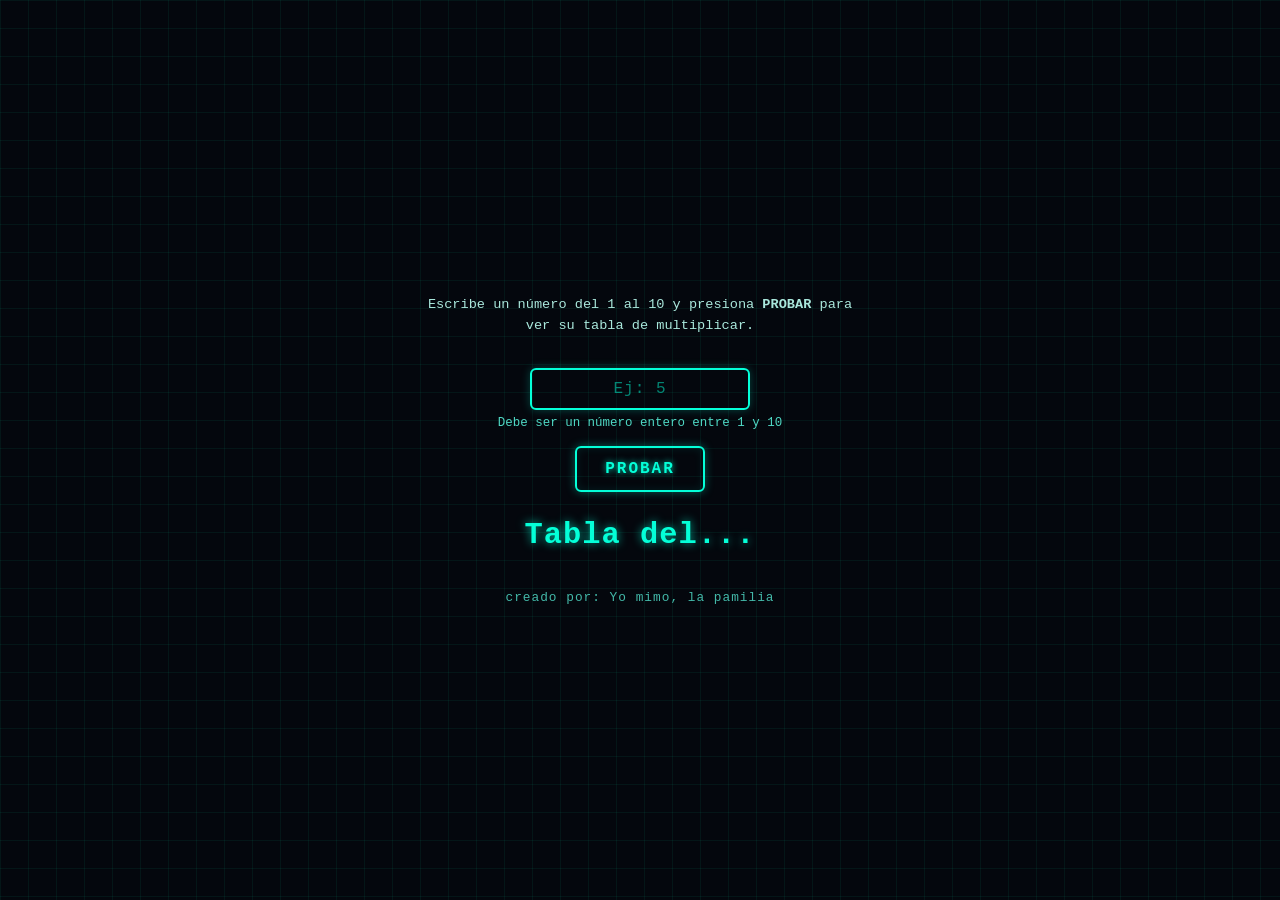
==== tablas/index.html @ f192248a "renombramiento para vercel" ====
<!doctype html>
<html lang="es">
  <head>
    <meta charset="UTF-8" />
    <meta name="viewport" content="width=device-width, initial-scale=1.0" />
    <title>Tabla del 3</title>
    <link rel="stylesheet" href="multiplicar.css" />
    <script src="multiplicar.js"></script>
  </head>
  <body>
    <div class="contenedor" id="txtContenedor">
        <p class="instrucciones">
        Escribe un número del 1 al 10 y presiona <strong>PROBAR</strong> para ver su tabla de multiplicar.
        </p>
        <input type="text" id="txtNumero" class="input-numero" placeholder="Ej: 5" />
        <span class="ayuda" id="txtAyuda">Debe ser un número entero entre 1 y 10</span>
        
        
        <button class="btn" onclick="generarTablas()">PROBAR</button>

      <h1 id="txtTitulo">Tabla del...</h1>

      <table class="tabla" id="txtTabla" ></table>

      <footer class="pie">creado por: Yo mimo, la pamilia</footer>
    </div>
  </body>
</html>
---- tablas/multiplicar.css ----
* {
  box-sizing: border-box;
}

body {
  margin: 0;
  min-height: 100vh;
  font-family: "Courier New", Courier, monospace;
  background-color: #04070d;
  background-image:
    linear-gradient(rgba(0, 255, 200, 0.06) 1px, transparent 1px),
    linear-gradient(90deg, rgba(0, 255, 200, 0.06) 1px, transparent 1px);
  background-size: 28px 28px;
  color: #d7fff6;
  display: flex;
  justify-content: center;
  align-items: center;
  padding: 20px;
}

.contenedor {
  width: 100%;
  max-width: 380px;
  text-align: center;
}

.btn {
  padding: 12px 28px;
  font-family: inherit;
  font-size: 1rem;
  font-weight: bold;
  letter-spacing: 2px;
  color: #04ffd8;
  background-color: transparent;
  border: 2px solid #04ffd8;
  border-radius: 6px;
  cursor: pointer;
  text-shadow: 0 0 6px rgba(4, 255, 216, 0.8);
  box-shadow: 0 0 10px rgba(4, 255, 216, 0.35), inset 0 0 10px rgba(4, 255, 216, 0.1);
  transition: background-color 0.2s, box-shadow 0.2s, transform 0.2s;
}

.btn:hover {
  background-color: rgba(4, 255, 216, 0.12);
  box-shadow: 0 0 18px rgba(4, 255, 216, 0.6), inset 0 0 14px rgba(4, 255, 216, 0.2);
  transform: scale(1.05);
}

h1 {
  margin: 26px 0 16px;
  font-size: clamp(1.4rem, 6vw, 1.9rem);
  color: #04ffd8;
  text-shadow: 0 0 10px rgba(4, 255, 216, 0.7);
  letter-spacing: 1px;
}

.tabla {
  width: 100%;
  border-collapse: collapse;
  background-color: rgba(8, 20, 28, 0.8);
  border: 1px solid rgba(4, 255, 216, 0.4);
  border-radius: 8px;
  overflow: hidden;
  box-shadow: 0 0 25px rgba(4, 255, 216, 0.15);
}

.tabla td {
  padding: 14px;
  font-size: 1.1rem;
  font-weight: bold;
  color: #d7fff6;
  border-bottom: 1px solid rgba(4, 255, 216, 0.25);
}

.tabla tr:last-child td {
  border-bottom: none;
}

.tabla tr:hover td {
  background-color: rgba(4, 255, 216, 0.08);
  color: #04ffd8;
}

.pie {
  margin-top: 22px;
  font-size: 0.8rem;
  color: #4fd8c4;
  letter-spacing: 1px;
  opacity: 0.85;
}

.input-numero { 
  margin-top: 16px;
  width: 100%;
  max-width: 220px;
  padding: 10px 14px;
  font-family: inherit;
  font-size: 1rem;
  font-weight: bold;
  text-align: center;
  letter-spacing: 1px;
  color: #04ffd8;
  background-color: transparent;
  border: 2px solid #04ffd8;
  border-radius: 6px;
  outline: none;
  box-shadow: 0 0 10px rgba(4, 255, 216, 0.25);
  transition: box-shadow 0.2s, transform 0.2s;
}

.input-numero::placeholder {
  color: rgba(4, 255, 216, 0.5);
  font-weight: normal;
}

.input-numero:focus {
  box-shadow: 0 0 18px rgba(4, 255, 216, 0.5);
  transform: scale(1.03);
}

.instrucciones {
  margin: 0 0 16px;
  font-size: 0.85rem;
  line-height: 1.5;
  color: #a9e8dc;
}

label {
  display: block;
  margin-bottom: 6px;
  font-size: 0.8rem;
  font-weight: bold;
  letter-spacing: 1px;
  color: #4fd8c4;
}

.ayuda {
  display: block;
  margin: 6px 0 16px;
  font-size: 0.78rem;
  color: #4fd8c4;
}

.ayuda-error {
  color: #ff6b6b;
  font-weight: bold;
}

/* ---------- Celulares muy pequeños ---------- */
@media (max-width: 340px) {
  .contenedor {
    max-width: 100%;
  }

  .tabla td {
    font-size: 1rem;
    padding: 12px;
  }
}

/* ---------- Tablets ---------- */
@media (min-width: 600px) {
  .contenedor {
    max-width: 440px;
  }

  .tabla td {
    font-size: 1.25rem;
    padding: 16px;
  }
}
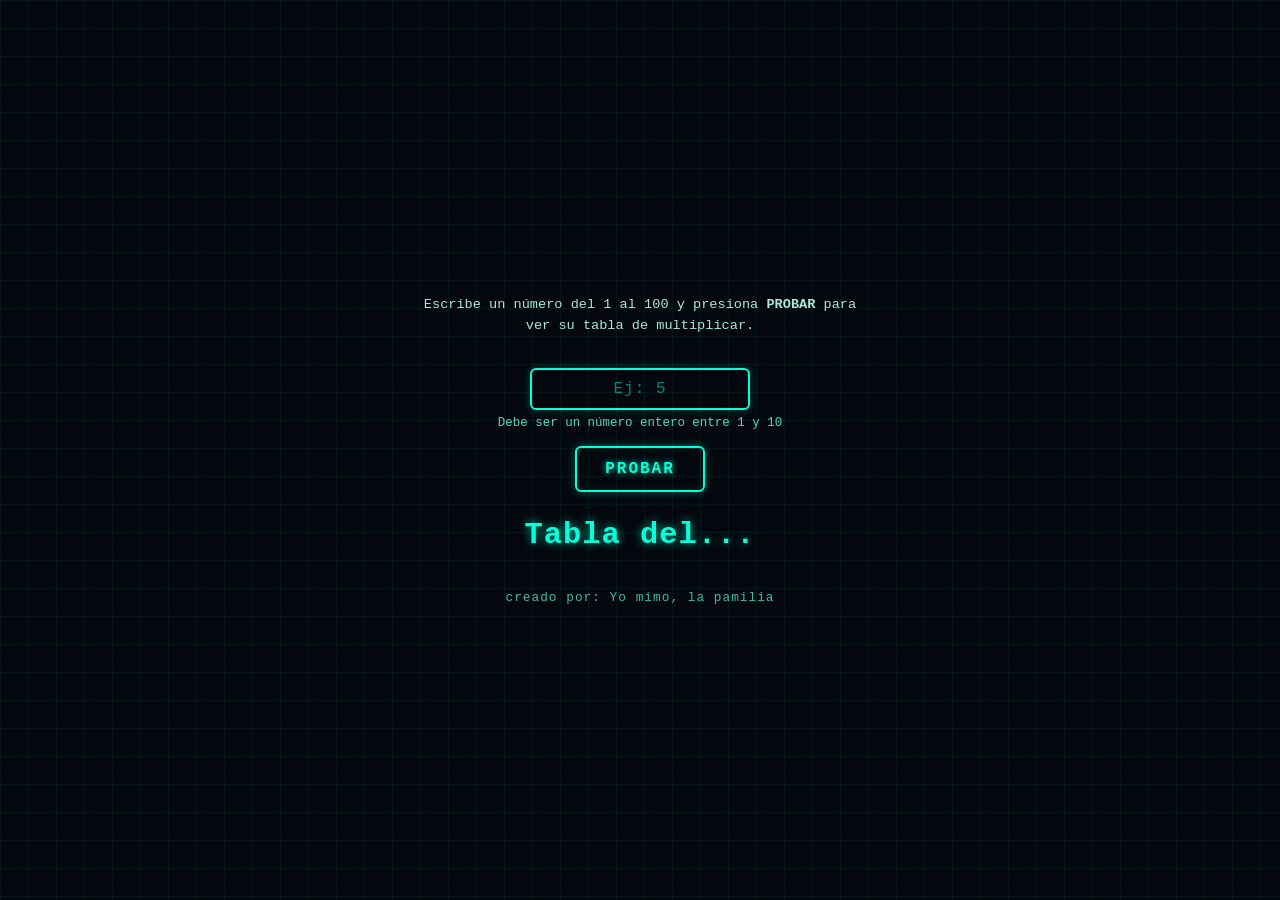
==== commit 10129e6d: "cambio en instruccion guia" ====
--- a/tablas/index.html
+++ b/tablas/index.html
@@ -10,7 +10,7 @@
   <body>
     <div class="contenedor" id="txtContenedor">
         <p class="instrucciones">
-        Escribe un número del 1 al 10 y presiona <strong>PROBAR</strong> para ver su tabla de multiplicar.
+        Escribe un número del 1 al 100 y presiona <strong>PROBAR</strong> para ver su tabla de multiplicar.
         </p>
         <input type="text" id="txtNumero" class="input-numero" placeholder="Ej: 5" />
         <span class="ayuda" id="txtAyuda">Debe ser un número entero entre 1 y 10</span>
